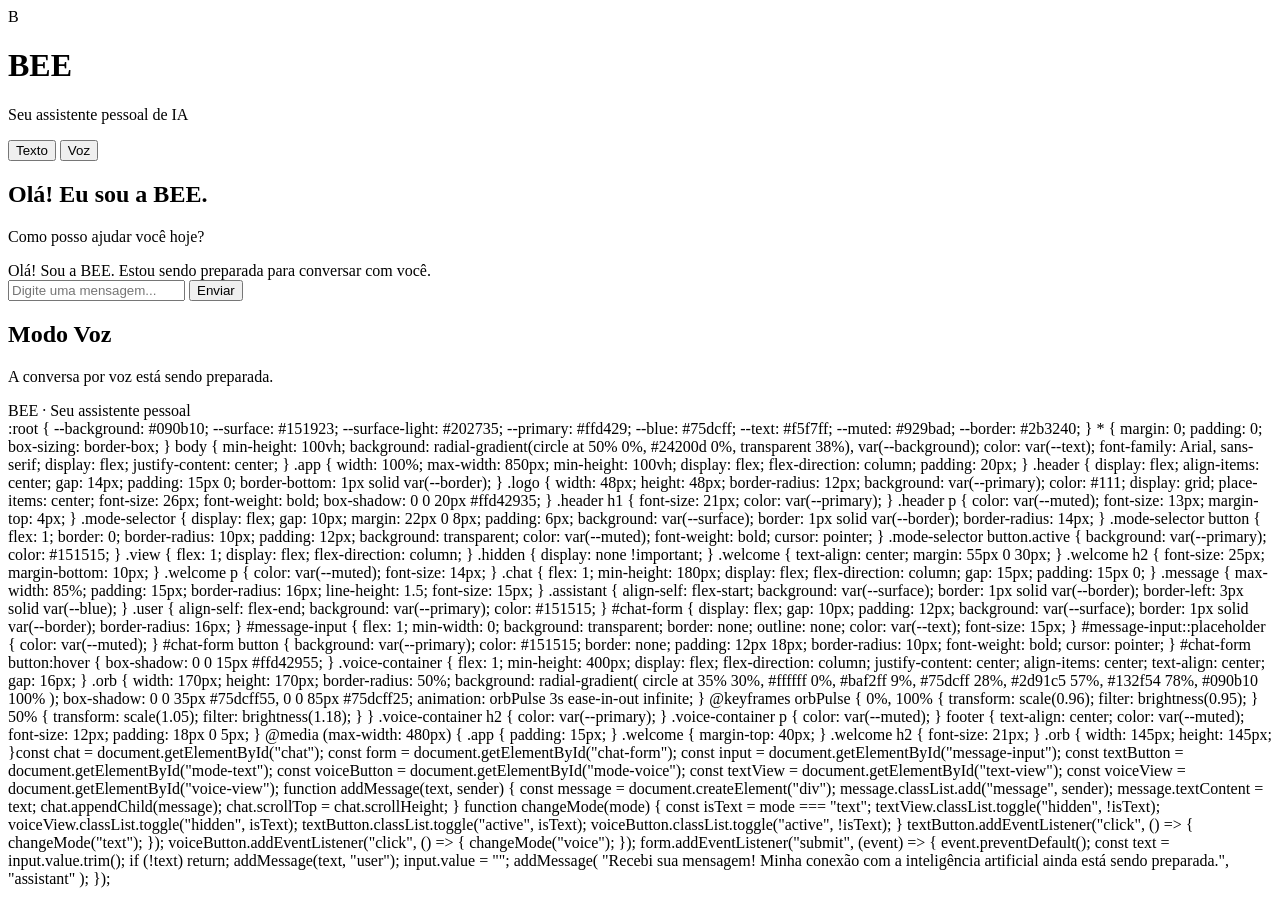
==== docs/index.html @ c7c0b295 "Add initial HTML structure and styles for BEE" ====
<!DOCTYPE html>
<html lang="pt-BR">
<head>
  <meta charset="UTF-8">
  <meta name="viewport" content="width=device-width, initial-scale=1.0">
  <meta name="theme-color" content="#090b10">
  <title>BEE</title>
  <link rel="stylesheet" href="style.css">
</head>
<body>
  <main class="app">

    <header class="header">
      <div class="logo">B</div>
      <div>
        <h1>BEE</h1>
        <p>Seu assistente pessoal de IA</p>
      </div>
    </header>

    <nav class="mode-selector">
      <button type="button" id="mode-text" class="active">
        Texto
      </button>

      <button type="button" id="mode-voice">
        Voz
      </button>
    </nav>

    <section id="text-view" class="view">
      <section class="welcome">
        <h2>Olá! Eu sou a BEE.</h2>
        <p>Como posso ajudar você hoje?</p>
      </section>

      <section class="chat" id="chat">
        <div class="message assistant">
          Olá! Sou a BEE. Estou sendo preparada para conversar com você.
        </div>
      </section>

      <form id="chat-form">
        <input
          id="message-input"
          type="text"
          placeholder="Digite uma mensagem..."
          autocomplete="off"
        >
        <button type="submit">Enviar</button>
      </form>
    </section>

    <section id="voice-view" class="view hidden">
      <div class="voice-container">
        <div class="orb" id="voice-orb"></div>
        <h2>Modo Voz</h2>
        <p>A conversa por voz está sendo preparada.</p>
      </div>
    </section>

    <footer>BEE · Seu assistente pessoal</footer>

  </main>

  <script src="app.js"></script>
</body>
</html>:root {
  --background: #090b10;
  --surface: #151923;
  --surface-light: #202735;
  --primary: #ffd429;
  --blue: #75dcff;
  --text: #f5f7ff;
  --muted: #929bad;
  --border: #2b3240;
}

* {
  margin: 0;
  padding: 0;
  box-sizing: border-box;
}

body {
  min-height: 100vh;
  background: radial-gradient(circle at 50% 0%, #24200d 0%, transparent 38%), var(--background);
  color: var(--text);
  font-family: Arial, sans-serif;
  display: flex;
  justify-content: center;
}

.app {
  width: 100%;
  max-width: 850px;
  min-height: 100vh;
  display: flex;
  flex-direction: column;
  padding: 20px;
}

.header {
  display: flex;
  align-items: center;
  gap: 14px;
  padding: 15px 0;
  border-bottom: 1px solid var(--border);
}

.logo {
  width: 48px;
  height: 48px;
  border-radius: 12px;
  background: var(--primary);
  color: #111;
  display: grid;
  place-items: center;
  font-size: 26px;
  font-weight: bold;
  box-shadow: 0 0 20px #ffd42935;
}

.header h1 {
  font-size: 21px;
  color: var(--primary);
}

.header p {
  color: var(--muted);
  font-size: 13px;
  margin-top: 4px;
}

.mode-selector {
  display: flex;
  gap: 10px;
  margin: 22px 0 8px;
  padding: 6px;
  background: var(--surface);
  border: 1px solid var(--border);
  border-radius: 14px;
}

.mode-selector button {
  flex: 1;
  border: 0;
  border-radius: 10px;
  padding: 12px;
  background: transparent;
  color: var(--muted);
  font-weight: bold;
  cursor: pointer;
}

.mode-selector button.active {
  background: var(--primary);
  color: #151515;
}

.view {
  flex: 1;
  display: flex;
  flex-direction: column;
}

.hidden {
  display: none !important;
}

.welcome {
  text-align: center;
  margin: 55px 0 30px;
}

.welcome h2 {
  font-size: 25px;
  margin-bottom: 10px;
}

.welcome p {
  color: var(--muted);
  font-size: 14px;
}

.chat {
  flex: 1;
  min-height: 180px;
  display: flex;
  flex-direction: column;
  gap: 15px;
  padding: 15px 0;
}

.message {
  max-width: 85%;
  padding: 15px;
  border-radius: 16px;
  line-height: 1.5;
  font-size: 15px;
}

.assistant {
  align-self: flex-start;
  background: var(--surface);
  border: 1px solid var(--border);
  border-left: 3px solid var(--blue);
}

.user {
  align-self: flex-end;
  background: var(--primary);
  color: #151515;
}

#chat-form {
  display: flex;
  gap: 10px;
  padding: 12px;
  background: var(--surface);
  border: 1px solid var(--border);
  border-radius: 16px;
}

#message-input {
  flex: 1;
  min-width: 0;
  background: transparent;
  border: none;
  outline: none;
  color: var(--text);
  font-size: 15px;
}

#message-input::placeholder {
  color: var(--muted);
}

#chat-form button {
  background: var(--primary);
  color: #151515;
  border: none;
  padding: 12px 18px;
  border-radius: 10px;
  font-weight: bold;
  cursor: pointer;
}

#chat-form button:hover {
  box-shadow: 0 0 15px #ffd42955;
}

.voice-container {
  flex: 1;
  min-height: 400px;
  display: flex;
  flex-direction: column;
  justify-content: center;
  align-items: center;
  text-align: center;
  gap: 16px;
}

.orb {
  width: 170px;
  height: 170px;
  border-radius: 50%;
  background: radial-gradient(
    circle at 35% 30%,
    #ffffff 0%,
    #baf2ff 9%,
    #75dcff 28%,
    #2d91c5 57%,
    #132f54 78%,
    #090b10 100%
  );
  box-shadow: 0 0 35px #75dcff55, 0 0 85px #75dcff25;
  animation: orbPulse 3s ease-in-out infinite;
}

@keyframes orbPulse {
  0%, 100% {
    transform: scale(0.96);
    filter: brightness(0.95);
  }

  50% {
    transform: scale(1.05);
    filter: brightness(1.18);
  }
}

.voice-container h2 {
  color: var(--primary);
}

.voice-container p {
  color: var(--muted);
}

footer {
  text-align: center;
  color: var(--muted);
  font-size: 12px;
  padding: 18px 0 5px;
}

@media (max-width: 480px) {
  .app {
    padding: 15px;
  }

  .welcome {
    margin-top: 40px;
  }

  .welcome h2 {
    font-size: 21px;
  }

  .orb {
    width: 145px;
    height: 145px;
  }const chat = document.getElementById("chat");
const form = document.getElementById("chat-form");
const input = document.getElementById("message-input");

const textButton = document.getElementById("mode-text");
const voiceButton = document.getElementById("mode-voice");

const textView = document.getElementById("text-view");
const voiceView = document.getElementById("voice-view");

function addMessage(text, sender) {
  const message = document.createElement("div");

  message.classList.add("message", sender);
  message.textContent = text;

  chat.appendChild(message);
  chat.scrollTop = chat.scrollHeight;
}

function changeMode(mode) {
  const isText = mode === "text";

  textView.classList.toggle("hidden", !isText);
  voiceView.classList.toggle("hidden", isText);

  textButton.classList.toggle("active", isText);
  voiceButton.classList.toggle("active", !isText);
}

textButton.addEventListener("click", () => {
  changeMode("text");
});

voiceButton.addEventListener("click", () => {
  changeMode("voice");
});

form.addEventListener("submit", (event) => {
  event.preventDefault();

  const text = input.value.trim();

  if (!text) return;

  addMessage(text, "user");

  input.value = "";

  addMessage(
    "Recebi sua mensagem! Minha conexão com a inteligência artificial ainda está sendo preparada.",
    "assistant"
  );
});
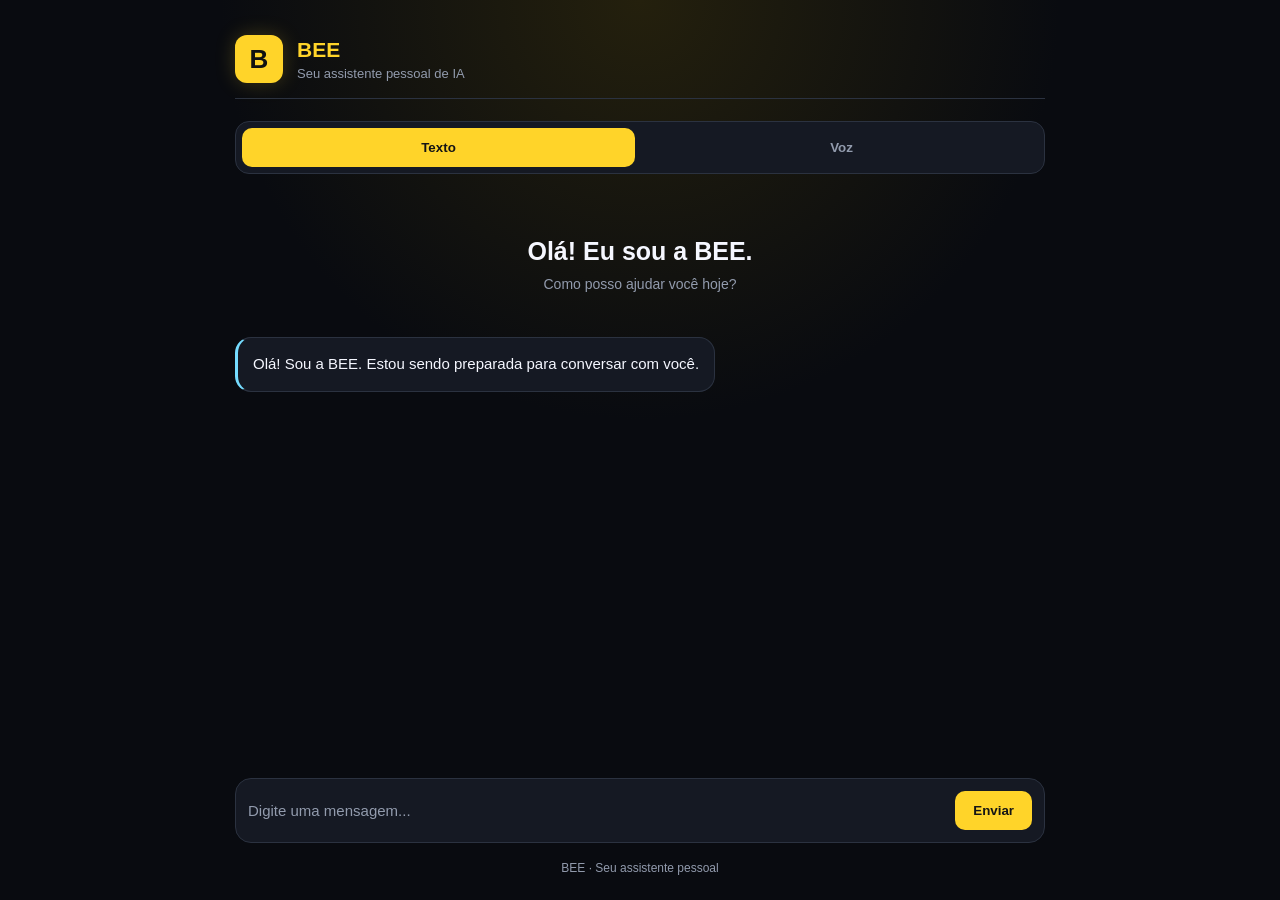
==== commit c8ea0f38: "Remove CSS styles and JavaScript from index.html" ====
--- a/docs/index.html
+++ b/docs/index.html
@@ -65,313 +65,4 @@
 
   <script src="app.js"></script>
 </body>
-</html>:root {
-  --background: #090b10;
-  --surface: #151923;
-  --surface-light: #202735;
-  --primary: #ffd429;
-  --blue: #75dcff;
-  --text: #f5f7ff;
-  --muted: #929bad;
-  --border: #2b3240;
-}
-
-* {
-  margin: 0;
-  padding: 0;
-  box-sizing: border-box;
-}
-
-body {
-  min-height: 100vh;
-  background: radial-gradient(circle at 50% 0%, #24200d 0%, transparent 38%), var(--background);
-  color: var(--text);
-  font-family: Arial, sans-serif;
-  display: flex;
-  justify-content: center;
-}
-
-.app {
-  width: 100%;
-  max-width: 850px;
-  min-height: 100vh;
-  display: flex;
-  flex-direction: column;
-  padding: 20px;
-}
-
-.header {
-  display: flex;
-  align-items: center;
-  gap: 14px;
-  padding: 15px 0;
-  border-bottom: 1px solid var(--border);
-}
-
-.logo {
-  width: 48px;
-  height: 48px;
-  border-radius: 12px;
-  background: var(--primary);
-  color: #111;
-  display: grid;
-  place-items: center;
-  font-size: 26px;
-  font-weight: bold;
-  box-shadow: 0 0 20px #ffd42935;
-}
-
-.header h1 {
-  font-size: 21px;
-  color: var(--primary);
-}
-
-.header p {
-  color: var(--muted);
-  font-size: 13px;
-  margin-top: 4px;
-}
-
-.mode-selector {
-  display: flex;
-  gap: 10px;
-  margin: 22px 0 8px;
-  padding: 6px;
-  background: var(--surface);
-  border: 1px solid var(--border);
-  border-radius: 14px;
-}
-
-.mode-selector button {
-  flex: 1;
-  border: 0;
-  border-radius: 10px;
-  padding: 12px;
-  background: transparent;
-  color: var(--muted);
-  font-weight: bold;
-  cursor: pointer;
-}
-
-.mode-selector button.active {
-  background: var(--primary);
-  color: #151515;
-}
-
-.view {
-  flex: 1;
-  display: flex;
-  flex-direction: column;
-}
-
-.hidden {
-  display: none !important;
-}
-
-.welcome {
-  text-align: center;
-  margin: 55px 0 30px;
-}
-
-.welcome h2 {
-  font-size: 25px;
-  margin-bottom: 10px;
-}
-
-.welcome p {
-  color: var(--muted);
-  font-size: 14px;
-}
-
-.chat {
-  flex: 1;
-  min-height: 180px;
-  display: flex;
-  flex-direction: column;
-  gap: 15px;
-  padding: 15px 0;
-}
-
-.message {
-  max-width: 85%;
-  padding: 15px;
-  border-radius: 16px;
-  line-height: 1.5;
-  font-size: 15px;
-}
-
-.assistant {
-  align-self: flex-start;
-  background: var(--surface);
-  border: 1px solid var(--border);
-  border-left: 3px solid var(--blue);
-}
-
-.user {
-  align-self: flex-end;
-  background: var(--primary);
-  color: #151515;
-}
-
-#chat-form {
-  display: flex;
-  gap: 10px;
-  padding: 12px;
-  background: var(--surface);
-  border: 1px solid var(--border);
-  border-radius: 16px;
-}
-
-#message-input {
-  flex: 1;
-  min-width: 0;
-  background: transparent;
-  border: none;
-  outline: none;
-  color: var(--text);
-  font-size: 15px;
-}
-
-#message-input::placeholder {
-  color: var(--muted);
-}
-
-#chat-form button {
-  background: var(--primary);
-  color: #151515;
-  border: none;
-  padding: 12px 18px;
-  border-radius: 10px;
-  font-weight: bold;
-  cursor: pointer;
-}
-
-#chat-form button:hover {
-  box-shadow: 0 0 15px #ffd42955;
-}
-
-.voice-container {
-  flex: 1;
-  min-height: 400px;
-  display: flex;
-  flex-direction: column;
-  justify-content: center;
-  align-items: center;
-  text-align: center;
-  gap: 16px;
-}
-
-.orb {
-  width: 170px;
-  height: 170px;
-  border-radius: 50%;
-  background: radial-gradient(
-    circle at 35% 30%,
-    #ffffff 0%,
-    #baf2ff 9%,
-    #75dcff 28%,
-    #2d91c5 57%,
-    #132f54 78%,
-    #090b10 100%
-  );
-  box-shadow: 0 0 35px #75dcff55, 0 0 85px #75dcff25;
-  animation: orbPulse 3s ease-in-out infinite;
-}
-
-@keyframes orbPulse {
-  0%, 100% {
-    transform: scale(0.96);
-    filter: brightness(0.95);
-  }
-
-  50% {
-    transform: scale(1.05);
-    filter: brightness(1.18);
-  }
-}
-
-.voice-container h2 {
-  color: var(--primary);
-}
-
-.voice-container p {
-  color: var(--muted);
-}
-
-footer {
-  text-align: center;
-  color: var(--muted);
-  font-size: 12px;
-  padding: 18px 0 5px;
-}
-
-@media (max-width: 480px) {
-  .app {
-    padding: 15px;
-  }
-
-  .welcome {
-    margin-top: 40px;
-  }
-
-  .welcome h2 {
-    font-size: 21px;
-  }
-
-  .orb {
-    width: 145px;
-    height: 145px;
-  }const chat = document.getElementById("chat");
-const form = document.getElementById("chat-form");
-const input = document.getElementById("message-input");
-
-const textButton = document.getElementById("mode-text");
-const voiceButton = document.getElementById("mode-voice");
-
-const textView = document.getElementById("text-view");
-const voiceView = document.getElementById("voice-view");
-
-function addMessage(text, sender) {
-  const message = document.createElement("div");
-
-  message.classList.add("message", sender);
-  message.textContent = text;
-
-  chat.appendChild(message);
-  chat.scrollTop = chat.scrollHeight;
-}
-
-function changeMode(mode) {
-  const isText = mode === "text";
-
-  textView.classList.toggle("hidden", !isText);
-  voiceView.classList.toggle("hidden", isText);
-
-  textButton.classList.toggle("active", isText);
-  voiceButton.classList.toggle("active", !isText);
-}
-
-textButton.addEventListener("click", () => {
-  changeMode("text");
-});
-
-voiceButton.addEventListener("click", () => {
-  changeMode("voice");
-});
-
-form.addEventListener("submit", (event) => {
-  event.preventDefault();
-
-  const text = input.value.trim();
-
-  if (!text) return;
-
-  addMessage(text, "user");
-
-  input.value = "";
-
-  addMessage(
-    "Recebi sua mensagem! Minha conexão com a inteligência artificial ainda está sendo preparada.",
-    "assistant"
-  );
-});
+</html>
--- a/docs/style.css
+++ b/docs/style.css
@@ -0,0 +1,258 @@
+:root {
+  --background: #090b10;
+  --surface: #151923;
+  --surface-light: #202735;
+  --primary: #ffd429;
+  --blue: #75dcff;
+  --text: #f5f7ff;
+  --muted: #929bad;
+  --border: #2b3240;
+}
+
+* {
+  margin: 0;
+  padding: 0;
+  box-sizing: border-box;
+}
+
+body {
+  min-height: 100vh;
+  background: radial-gradient(circle at 50% 0%, #24200d 0%, transparent 38%), var(--background);
+  color: var(--text);
+  font-family: Arial, sans-serif;
+  display: flex;
+  justify-content: center;
+}
+
+.app {
+  width: 100%;
+  max-width: 850px;
+  min-height: 100vh;
+  display: flex;
+  flex-direction: column;
+  padding: 20px;
+}
+
+.header {
+  display: flex;
+  align-items: center;
+  gap: 14px;
+  padding: 15px 0;
+  border-bottom: 1px solid var(--border);
+}
+
+.logo {
+  width: 48px;
+  height: 48px;
+  border-radius: 12px;
+  background: var(--primary);
+  color: #111;
+  display: grid;
+  place-items: center;
+  font-size: 26px;
+  font-weight: bold;
+  box-shadow: 0 0 20px #ffd42935;
+}
+
+.header h1 {
+  font-size: 21px;
+  color: var(--primary);
+}
+
+.header p {
+  color: var(--muted);
+  font-size: 13px;
+  margin-top: 4px;
+}
+
+.mode-selector {
+  display: flex;
+  gap: 10px;
+  margin: 22px 0 8px;
+  padding: 6px;
+  background: var(--surface);
+  border: 1px solid var(--border);
+  border-radius: 14px;
+}
+
+.mode-selector button {
+  flex: 1;
+  border: 0;
+  border-radius: 10px;
+  padding: 12px;
+  background: transparent;
+  color: var(--muted);
+  font-weight: bold;
+  cursor: pointer;
+}
+
+.mode-selector button.active {
+  background: var(--primary);
+  color: #151515;
+}
+
+.view {
+  flex: 1;
+  display: flex;
+  flex-direction: column;
+}
+
+.hidden {
+  display: none !important;
+}
+
+.welcome {
+  text-align: center;
+  margin: 55px 0 30px;
+}
+
+.welcome h2 {
+  font-size: 25px;
+  margin-bottom: 10px;
+}
+
+.welcome p {
+  color: var(--muted);
+  font-size: 14px;
+}
+
+.chat {
+  flex: 1;
+  min-height: 180px;
+  display: flex;
+  flex-direction: column;
+  gap: 15px;
+  padding: 15px 0;
+}
+
+.message {
+  max-width: 85%;
+  padding: 15px;
+  border-radius: 16px;
+  line-height: 1.5;
+  font-size: 15px;
+}
+
+.assistant {
+  align-self: flex-start;
+  background: var(--surface);
+  border: 1px solid var(--border);
+  border-left: 3px solid var(--blue);
+}
+
+.user {
+  align-self: flex-end;
+  background: var(--primary);
+  color: #151515;
+}
+
+#chat-form {
+  display: flex;
+  gap: 10px;
+  padding: 12px;
+  background: var(--surface);
+  border: 1px solid var(--border);
+  border-radius: 16px;
+}
+
+#message-input {
+  flex: 1;
+  min-width: 0;
+  background: transparent;
+  border: none;
+  outline: none;
+  color: var(--text);
+  font-size: 15px;
+}
+
+#message-input::placeholder {
+  color: var(--muted);
+}
+
+#chat-form button {
+  background: var(--primary);
+  color: #151515;
+  border: none;
+  padding: 12px 18px;
+  border-radius: 10px;
+  font-weight: bold;
+  cursor: pointer;
+}
+
+#chat-form button:hover {
+  box-shadow: 0 0 15px #ffd42955;
+}
+
+.voice-container {
+  flex: 1;
+  min-height: 400px;
+  display: flex;
+  flex-direction: column;
+  justify-content: center;
+  align-items: center;
+  text-align: center;
+  gap: 16px;
+}
+
+.orb {
+  width: 170px;
+  height: 170px;
+  border-radius: 50%;
+  background: radial-gradient(
+    circle at 35% 30%,
+    #ffffff 0%,
+    #baf2ff 9%,
+    #75dcff 28%,
+    #2d91c5 57%,
+    #132f54 78%,
+    #090b10 100%
+  );
+  box-shadow: 0 0 35px #75dcff55, 0 0 85px #75dcff25;
+  animation: orbPulse 3s ease-in-out infinite;
+}
+
+@keyframes orbPulse {
+  0%, 100% {
+    transform: scale(0.96);
+    filter: brightness(0.95);
+  }
+
+  50% {
+    transform: scale(1.05);
+    filter: brightness(1.18);
+  }
+}
+
+.voice-container h2 {
+  color: var(--primary);
+}
+
+.voice-container p {
+  color: var(--muted);
+}
+
+footer {
+  text-align: center;
+  color: var(--muted);
+  font-size: 12px;
+  padding: 18px 0 5px;
+}
+
+@media (max-width: 480px) {
+  .app {
+    padding: 15px;
+  }
+
+  .welcome {
+    margin-top: 40px;
+  }
+
+  .welcome h2 {
+    font-size: 21px;
+  }
+
+  .orb {
+    width: 145px;
+    height: 145px;
+  }
+  }
